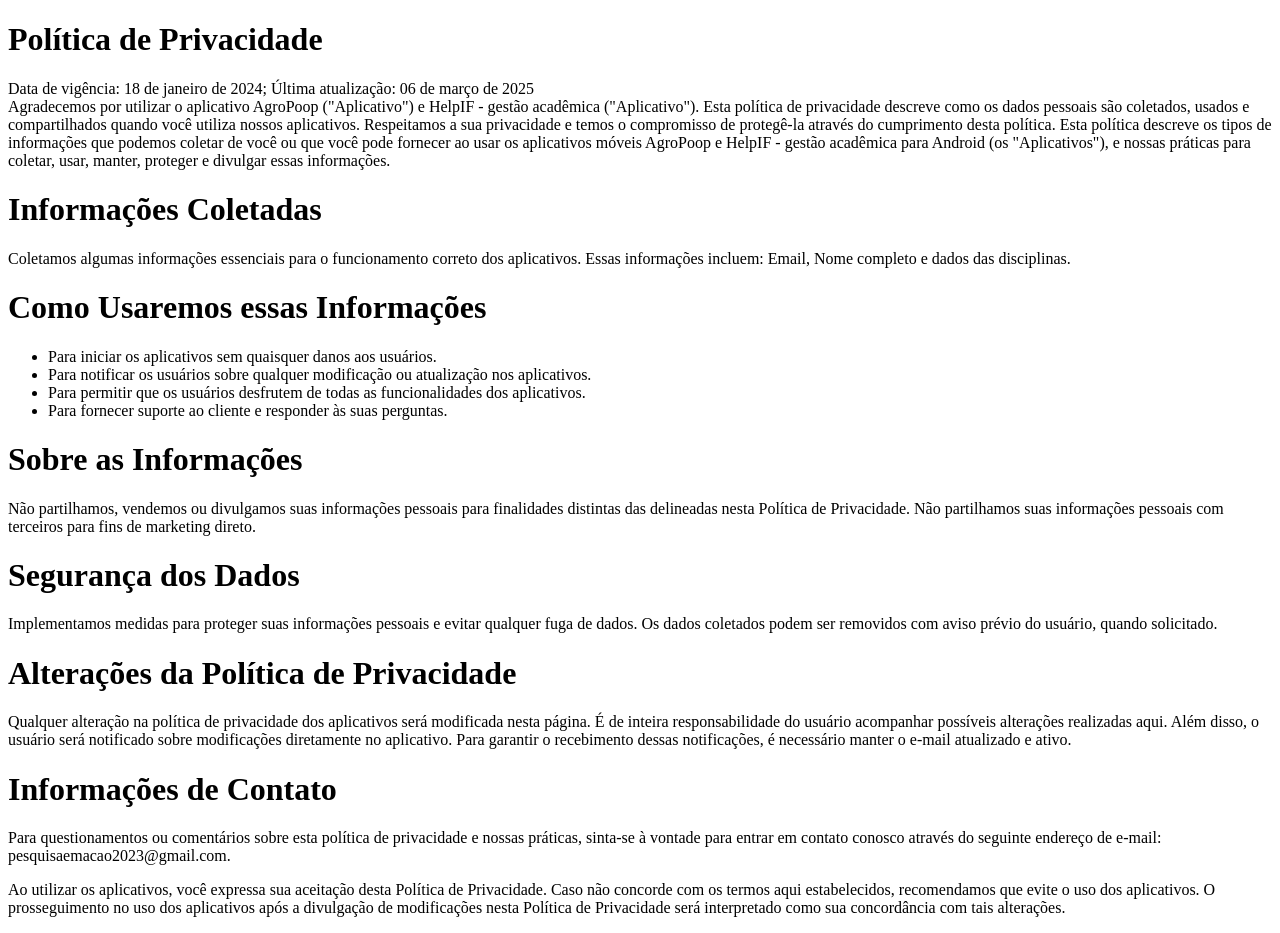
==== privacidade.html @ b9786af6 "Primeiro commit" ====
<!DOCTYPE html>
<html lang="pt">
<head>
	<meta charset="utf-8">
	<title>Política de Privacidade</title>

	<!-- Customized Bootstrap Stylesheet -->
    <link href="css/bootstrap.min.css" rel="stylesheet">

    <!-- Template Stylesheet -->
    <link href="css/style.css" rel="stylesheet">
</head>
<body class="container_privacidade">
	<div class="container_privacidade">
	<h1 class="nome1">Política de Privacidade</h1>
	<p>Data de vigência: 18 de janeiro de 2024; Última atualização: 06 de março de 2025<br>
	Agradecemos por utilizar o aplicativo AgroPoop ("Aplicativo") e HelpIF - gestão acadêmica ("Aplicativo"). Esta política de privacidade descreve como os dados pessoais são coletados, usados e compartilhados quando você utiliza nossos aplicativos.
	Respeitamos a sua privacidade e temos o compromisso de protegê-la através do cumprimento desta política. Esta política descreve os tipos de informações que podemos coletar de você ou que você pode fornecer ao usar os aplicativos móveis AgroPoop e HelpIF - gestão acadêmica para Android (os "Aplicativos"), e nossas práticas para coletar, usar, manter, proteger e divulgar essas informações.</p>

	<h1>Informações Coletadas</h1>
	<p>Coletamos algumas informações essenciais para o funcionamento correto dos aplicativos. Essas informações incluem: Email, Nome completo e dados das disciplinas.</p>

	<h1>Como Usaremos essas Informações</h1>
	<ul>
  		<li>Para iniciar os aplicativos sem quaisquer danos aos usuários.</li>
  		<li>Para notificar os usuários sobre qualquer modificação ou atualização nos aplicativos.</li>
  		<li>Para permitir que os usuários desfrutem de todas as funcionalidades dos aplicativos.</li>
  		<li>Para fornecer suporte ao cliente e responder às suas perguntas.</li>
	</ul> 

	<h1>Sobre as Informações</h1>
	<p>Não partilhamos, vendemos ou divulgamos suas informações pessoais para finalidades distintas das delineadas nesta Política de Privacidade. Não partilhamos suas informações pessoais com terceiros para fins de marketing direto.</p>

	<h1>Segurança dos Dados</h1>
	<p>Implementamos medidas para proteger suas informações pessoais e evitar qualquer fuga de dados. Os dados coletados podem ser removidos com aviso prévio do usuário, quando solicitado.</p>

	<h1>Alterações da Política de Privacidade</h1>
	<p>Qualquer alteração na política de privacidade dos aplicativos será modificada nesta página. É de inteira responsabilidade do usuário acompanhar possíveis alterações realizadas aqui. Além disso, o usuário será notificado sobre modificações diretamente no aplicativo. Para garantir o recebimento dessas notificações, é necessário manter o e-mail atualizado e ativo.</p>

	<h1>Informações de Contato</h1>
	<p>Para questionamentos ou comentários sobre esta política de privacidade e nossas práticas, sinta-se à vontade para entrar em contato conosco através do seguinte endereço de e-mail: pesquisaemacao2023@gmail.com.</p>

	<p>Ao utilizar os aplicativos, você expressa sua aceitação desta Política de Privacidade. Caso não concorde com os termos aqui estabelecidos, recomendamos que evite o uso dos aplicativos. O prosseguimento no uso dos aplicativos após a divulgação de modificações nesta Política de Privacidade será interpretado como sua concordância com tais alterações.</p>
	
	</div> 
</body>
</html>
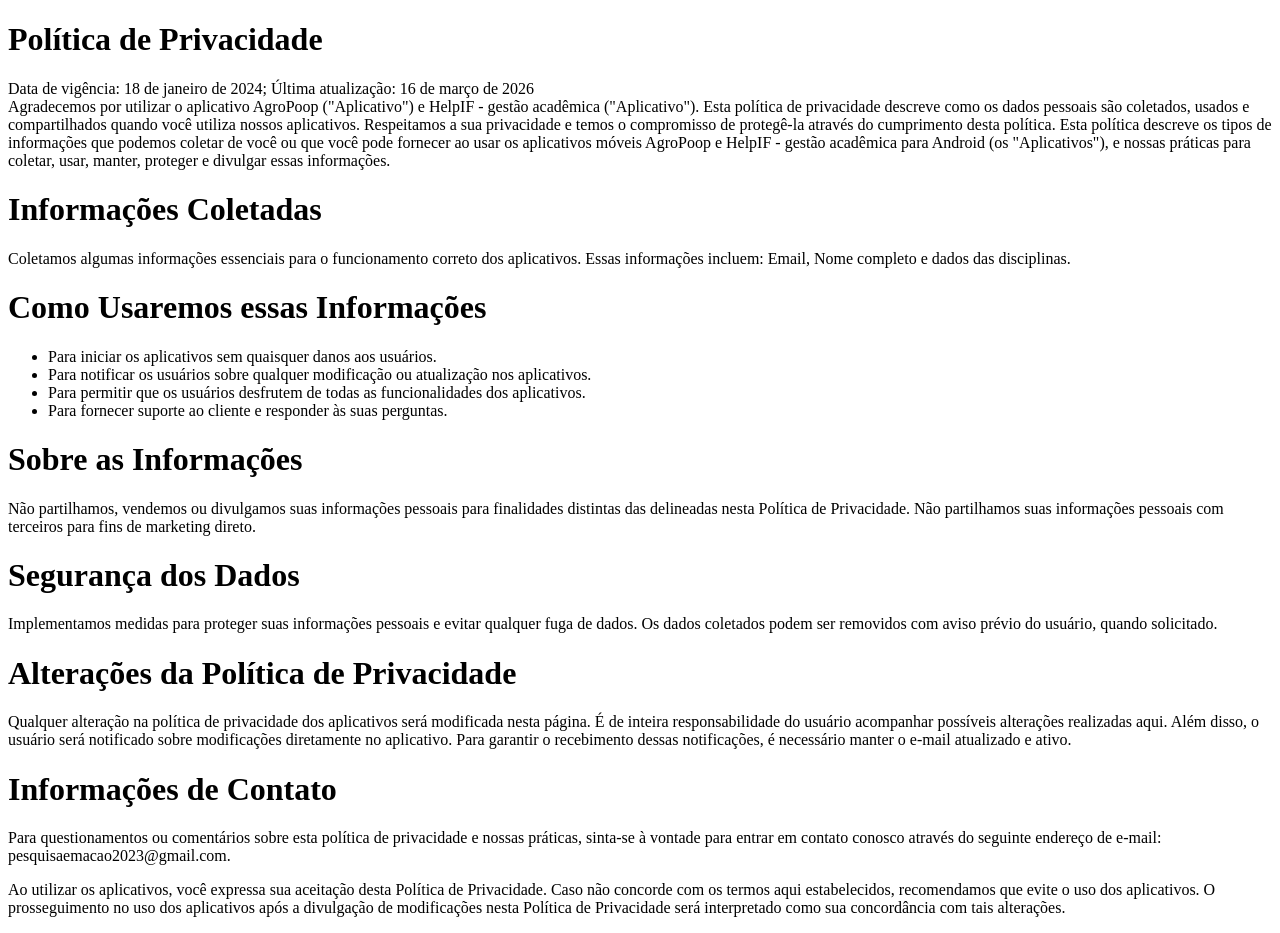
==== commit 1925c3f8: "Update privacidade.html" ====
--- a/privacidade.html
+++ b/privacidade.html
@@ -13,7 +13,7 @@
 <body class="container_privacidade">
 	<div class="container_privacidade">
 	<h1 class="nome1">Política de Privacidade</h1>
-	<p>Data de vigência: 18 de janeiro de 2024; Última atualização: 06 de março de 2025<br>
+	<p>Data de vigência: 18 de janeiro de 2024; Última atualização: 16 de março de 2026<br>
 	Agradecemos por utilizar o aplicativo AgroPoop ("Aplicativo") e HelpIF - gestão acadêmica ("Aplicativo"). Esta política de privacidade descreve como os dados pessoais são coletados, usados e compartilhados quando você utiliza nossos aplicativos.
 	Respeitamos a sua privacidade e temos o compromisso de protegê-la através do cumprimento desta política. Esta política descreve os tipos de informações que podemos coletar de você ou que você pode fornecer ao usar os aplicativos móveis AgroPoop e HelpIF - gestão acadêmica para Android (os "Aplicativos"), e nossas práticas para coletar, usar, manter, proteger e divulgar essas informações.</p>
 
